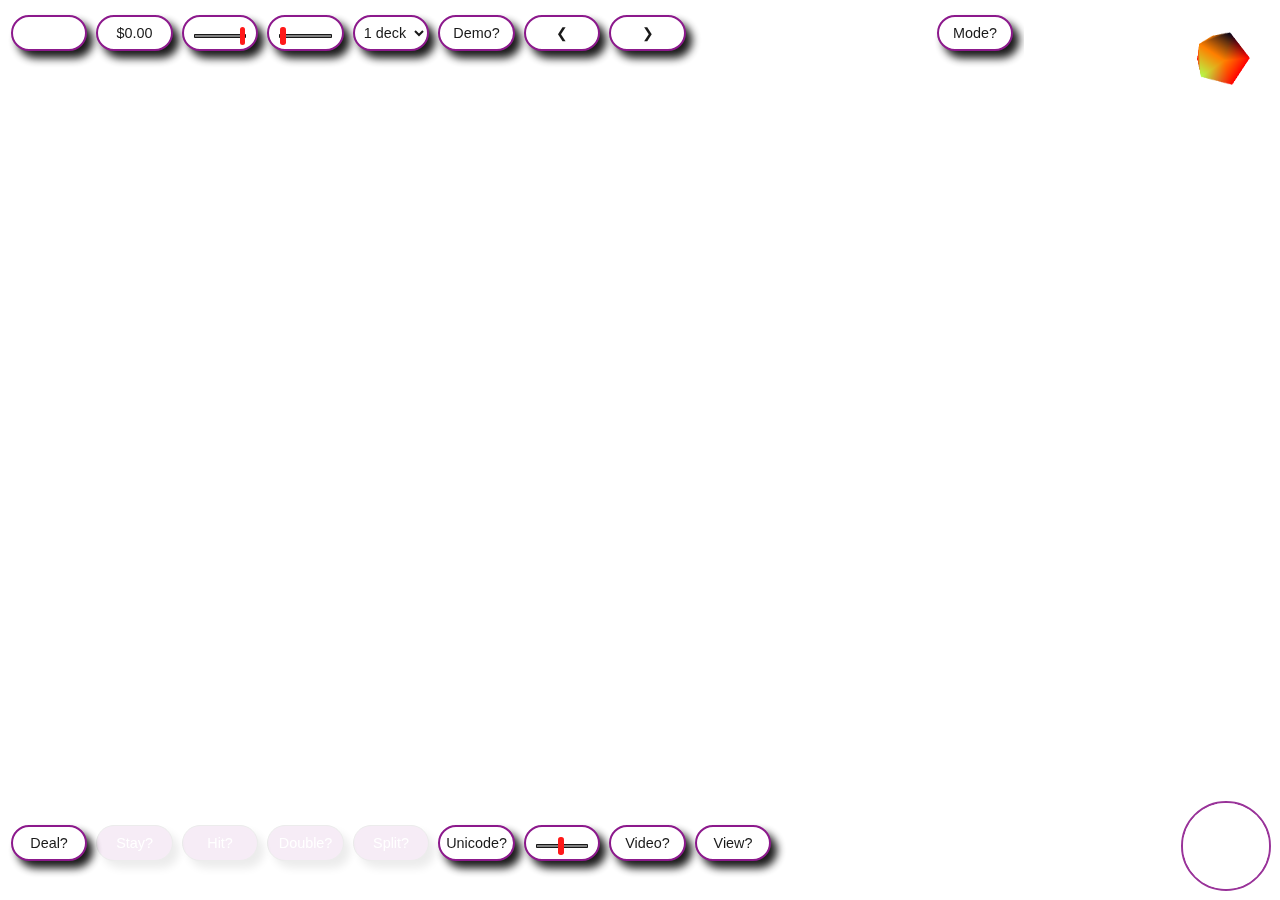
==== index.html @ a521a1c5 "Rename Blackjack.html to index.html" ====
<!DOCTYPE html>

<!--

	*****************************************************
	*  													*
	*	Author:		James Marion Lynch, CEO		 		*
    *   Corp.:      JML_3D_Studios                      *
	*  	Date:		02-17-2021                          *
	* 	Version:	Alpha 1.0.0.0                      	*
	* 	Title:		Audio, Blackjack, Video            	*
	*  	Filename:	Blackjack.html             			*
	* 	Language:	HTML5                          		*
	*                                                   *
	*****************************************************

	Notes: 
	
	This program scales with the window, so it is able
	to be played on any size screen, 100 inches diagonal,
	or down to your cell phone screen size. 
    
	I tested it on both my 43 inch TV HDMI cabled an Asus Rog String (Windows 10 Home) laptop,
	and my S21 Ultra Samsung 6.8 inch sreen, running Android 11 OS, 6 GB System RAM, 256 BG SSD.
	It uses viewport height, or viewport width for a way to size things in relation to screen.
	(vh = viewport height, vw = viewport width).
	Normally, people would use pixels, em, % or something else.
    like margin: 10px; this program says margin: 1vh;
	By using vh & vw, it scales with the browser, from 25% to 500% it all looks the same.
	The only downside of this is you cannot scale the window to zoom in or out.



	Dependencies:       		(Shown in load order.)
	Filenames:					Descriptions:

	Blackjack.html				The main HTML5 document (this file.)
	
	css/normalize.css			The Cascading Style Sheet (browsers all behave the same, found on github.com).
	css/style.css				The Cascading Style Sheet (specific, when fully devoloped, many style sheets will exist,
                                    so user can choose light or dark theme or other.
                                    This one file gives the entire game info on how to look and behave.)
	
	img/Cards/*.png				52 card images, example of a card filename image: Ace_Of_Hearts.png, Two_Of_Hearts.png, ....
                                Based on 4 suits and 13 types, numbered 0-3, 0-12.
                                Any card name is built from these 2 numbers and filename extension.
                                
	img/covers/media-art1.png		Audio music files for playlist.
    
    img/Slides/slide1.jpg
	img/Slides/slide2.jpg
	img/Slides/slide3.jpg
	img/Slides/slide4.jpg
	img/Slides/slide5.jpg
	img/Slides/slide6.jpg
	img/Slides/slide7.jpg		15 total background slides user can change with one button click
	
	jquery.min.js is free to use for anyone.
	js/jquery.min.js			Helper Utility library.
	
	I, James Marion Lynch, said author of this MIT licensed code base.
	No frameworks are used, except to say one file that uses jquery.
	llection of web pages, CSS, JavaScript99.5% of this code, written over a decade.
	wrote the 3D Graphics Library myself over a 10 year period.
	I used the JavaScript's (ES6) class keyword to create Vec3, Vec4, Mat4, Quat, Camera.
	All the classes inherit from the parent super class Float32Array[].
	Using the ES6 syntax and 2 keywords, we can inherit all the class behaviors.

	
	class Vec3 extends Float32Array
	{
	  constructor(x = 0, y = 0, z = 0)
	  {
		  super([x, y, z]);
	  }

	  // Accessors.
	  get x() { return this[0]; }
	  get y() { return this[1]; }
	  get z() { return this[2]; }


	Notice 'this' self-reference is not used. 
	A call is made to the parent super class, along with the parameters.	
	This is how inheritance works, by getting a pointer to .prototype of parent.
	All the methods are stored on the .prototype object, not on the instance.
	This is done to keep the memory of each instance of an object down.
	
	NOTE: Every new class extends Object() so every class object has a common ancestor.
	This is how an array can hold all data types, they are all Object classes.
	Named a .prototype chain Vec3 has Object -- Float32Array[] -- Vec3().
	This is how all classes of Objects have a toString() function returning a string.
	To override Object.prototype.toString() method, add one to your class prototype.

	js/math.min.js

	js/utils.js					Utility Helper library, geometry for Platonic solids.
	js/audio-player.js			The Audio Player jQuery program.
	js/Icosa.js	 				WebGL codes, GLSL shader programs, geo data sets it gets from above.
	js/Blackjack.js				class definitions for Player, hand, Card, Deck & Blackjack.
	
	The movie is of my pet rat named: 'Blackie' who scampers about happy, as I spoil him.
	Therefore, the movie does not violate any Copyrights or Intellectual Property laws.
	
	res/movie.mp4				Place your favorite video in /res/ folder named 'movie.mp4'
	
	The music files that come with the app are in the public domain.
	
	res/music1.mp3				Place your music.mp3 file in the folder named res = resources.
	res/music2.mp3				Place your music.mp3 file in the folder named res = resources.
	res/music3.mp3				Place your music.mp3 file in the folder named res = resources.
	res/music4.mp3				Place your music.mp3 file in the folder named res = resources.

    Here is a file packing list for you.
	
	Blackjack.html
	Dir list.txt
	Dir.bat
	css\normalize.css
	css\style.css

The small squares used in audio player.

	img\li-img.png
	img\li-img-redSq.jpg

Take note these card images are not even required if you choose to use all Unicode characters.
I have a button that allows testing either type, the memory savings using Unicode is huge.
Per card an image on average takes up 50,000 bytes on disc, times 52 cards required.
A Unicode Playing Card is one character x 52 cards, add it up, see what you think.

	img\Cards\Ace_of_clubs.png
	img\Cards\Ace_of_diamonds.png
	img\Cards\Ace_of_hearts.png
	img\Cards\ace_of_spades.png
	img\Cards\CardBack.jpg
	img\Cards\Eight_of_clubs.png
	img\Cards\Eight_of_diamonds.png
	img\Cards\Eight_of_hearts.png
	img\Cards\Eight_of_spades.png
	img\Cards\Five_of_clubs.png
	img\Cards\Five_of_diamonds.png
	img\Cards\Five_of_hearts.png
	img\Cards\Five_of_spades.png
	img\Cards\Four_of_clubs.png
	img\Cards\Four_of_diamonds.png
	img\Cards\Four_of_hearts.png
	img\Cards\Four_of_spades.png
	img\Cards\jack_of_clubs.png
	img\Cards\jack_of_diamonds.png
	img\Cards\jack_of_hearts.png
	img\Cards\jack_of_spades.png
	img\Cards\king_of_clubs.png
	img\Cards\king_of_diamonds.png
	img\Cards\king_of_hearts.png
	img\Cards\king_of_spades.png
	img\Cards\Nine_of_clubs.png
	img\Cards\Nine_of_diamonds.png
	img\Cards\Nine_of_hearts.png
	img\Cards\Nine_of_spades.png
	img\Cards\Queen_of_clubs.png
	img\Cards\Queen_of_diamonds.png
	img\Cards\Queen_of_hearts.png
	img\Cards\queen_of_spades.png
	img\Cards\Seven_of_clubs.png
	img\Cards\Seven_of_diamonds.png
	img\Cards\Seven_of_hearts.png
	img\Cards\Seven_of_spades.png
	img\Cards\Six_of_clubs.png
	img\Cards\Six_of_diamonds.png
	img\Cards\Six_of_hearts.png
	img\Cards\Six_of_spades.png
	img\Cards\Ten_of_clubs.png
	img\Cards\Ten_of_diamonds.png
	img\Cards\Ten_of_hearts.png
	img\Cards\Ten_of_spades.png
	img\Cards\Three_of_clubs.png
	img\Cards\Three_of_diamonds.png
	img\Cards\Three_of_hearts.png
	img\Cards\Three_of_spades.png
	img\Cards\Two_of_clubs.png
	img\Cards\Two_of_diamonds.png
	img\Cards\Two_of_hearts.png
	img\Cards\Two_of_spades.png

The albumn covers!

	img\covers\media-art1.png
	img\covers\media-art2.png
	img\covers\media-art3.png
	img\covers\media-art4.jpg

The 15 background images you can change anytime.

	img\Slides\slide1.jpg
	img\Slides\slide10.jpg
	img\Slides\slide11.jpg
	img\Slides\slide12.jpg
	img\Slides\slide13.jpg
	img\Slides\slide14.jpg
	img\Slides\slide15.jpg
	img\Slides\slide2.jpg
	img\Slides\slide3.jpg
	img\Slides\slide4.jpg
	img\Slides\slide5.jpg
	img\Slides\slide6.jpg
	img\Slides\slide7.jpg
	img\Slides\slide8.jpg
	img\Slides\slide9.jpg

Our JavaScript code.

	js\audio-player.js
	js\Blackjack.js
	js\Icosa.js
	js\jquery.min.js
	js\math.min.js
	js\utils.js

Place your favorite movie & music for the files below.
Easily 10 music files can be used, possibly way more.
Ten songs was enough for me, I am far too busy to enjoy music. 
That will change after my bank says full!

	res\movie.mp4
	res\music1.mp3
	res\music2.mp3
	res\music3.mp3
	res\music4.mp3

  


	The head element has meta data, links external Cascading Style Sheets & JavaScript.
	The <title>element</title> is mandatory per w3schools.com.
	
 -->

<html lang="en-US">

    <head>

        <meta content="text/html; charset=utf-8" http-equiv="Content-Type" />
        <meta name="viewport"    content="width=device-width, initial-scale=1" />
        <meta name="description" content="Blackjack Card Game, Audio & Video player." />
        <meta name="keywords"    content="HTML5, CSS3, JavaScript ES7 2017, WebGL, GLSL." />
        <meta name="author"      content="James M. Lynch." />
        <meta name="college"     content="Los Angeles Trade Tech College (LATTC)." />
		<meta name="professor"   content="Albert Saryan" />

		<!-- Link external Cascading Style Sheets to page. -->
        <link rel="stylesheet" type="text/css" href="css/normalize.css" />
        <link rel="stylesheet" type="text/css" href="css/style.css" />

		<!-- Load external JavaScript program text files.  -->
		<script type="text/ecmascript" src="js/jquery.min.js"></script>
        <script type="text/ecmascript" src="js/math.min.js"></script>
        <script type="text/ecmascript" src="js/utils.js"></script>

		<title>JML-3D-Studios, Blackjack, circa 2021, HTML5</title>

    </head>

    <body onload="setupWebGL();">

		
        <div id="menu_bar" class="menus">
			<button type="button" id="cmd_edit_name"    onclick="JML_Blackjack.player.cmdEditName();"  title="Edit your name?"></button> 
			<button type="button" id="bank"             onclick="JML_Blackjack.player.cmdResetBank();" title="Click to set bank $0.00"></button>
            <button type="button" id="cmd_slider_bet" title="Slider bets $5.00 to $1,000.00">
			 <input type="range"  id="cmd_change_bet"  onchange="JML_Blackjack.player.cmdChangeBet();" class="slider" min="5" max="1000" value="1000" />
            </button>
            <button type="button" id="cmd_slider_delay" title="Slider adjusts deal speed?">

				<input type="range" id="cmd_slider_deal_speed" onchange="JML_Blackjack.cmdSliderDealSpeed();" class="slider" min="10" max="2000" value="10" />
            </button>
            <select id="cmd_select_decks" onchange="JML_Blackjack.deck.cmdSelectDecks();" title="Select from 1 to 6 decks?">
                <option value="1">1 deck </option><option value="2">2 decks</option><option value="3">3 decks</option>
				<option value="4">4 decks</option><option value="5">5 decks</option><option value="6">6 decks</option>
            </select>
			<button type="button" id="cmd_show_deck"   onclick="JML_Blackjack.deck.cmdShowDeck();" title="Display a deck of cards?">Demo?</button>
			<button type="button" id="cmd_slide_left"  onclick="plusDivs(-1)"     title="Slide show left?">&#10094;</button>  
			<button type="button" id="cmd_slide_right" onclick="plusDivs(1)"      title="Slide show right?">&#10095;</button>  
           	<button type="button" id="cmd_full_screen" onclick="cmdFullScreen();" title="Full Screen Mode?" style="float: right;" >Mode?</button>
        </div>

<!--
		
Take note that log-div & audio-player div elements below are both being assigned the same CSS.
And they share the same div space, but are both a separate div.
See file 'css/style.css' to see how it is being done, some sophisticated fancy CSS coding using transtion and more. 
	
-->	
		
        <div id="log_div" style="visibility: hidden"></div>

		<div id="audio-player">
		
			<div id="clock" title="Local time"></div>
		
			<div id="audio-image">
				<img class="cover" alt="Album covers and or Media Art">
				<p id="audio_title">Scroll down for Audio Player controls!</p>
			</div>

            <div id="audio-info">
				<p>Artist/Band:</p><span class="artist"></span>		
            </div>
			
			<div class="clearboth"></div>
			<br>&nbsp;	
			
			<p style="margin-left: 3vh; font-weight: bold;">Volume:
			
				<!-- Volume Control, your cursor keys control volume. -->
				<input id="audio_volume" class="slider" type="range" min="0" max="20" 
					   title="Slide right to increase volume, left decreases!" value="3" />
			</p>
				   
			<br>&nbsp;

			<div id="audio_bar" class="menus">
				<span>
					<button id="prev"  type="button" title="Previous song?">&#10094;</button>
					<button id="play"  type="button" title="Play song?">Play</button>
					<button id="pause" type="button" title="Pause song?">Pause</button>
					<button id="stop"  type="button" title="Stop song?">Stop</button>
					<button id="next"  type="button" title="Next song?">&#10095;</button>
				</span>
			</div>

            <div id="tracker">
				<span id="duration"></span>
			</div>

			<ul id="playlist" class="hidden" title="Click left mouse to select song?">
				<li song="music1.mp3" cover="media.art1.jpg" artist="Artist 1">Song-1</li>
				<li song="music2.mp3" cover="media.art2.jpg" artist="Artist 2">Song-2</li>
				<li song="music3.mp3" cover="media.art3.jpg" artist="Artist 3">Song-3</li>
				<li song="music4.mp3" cover="media.art4.jpg" artist="Artist 4">Song-4</li>
			</ul>
			
		</div>

        <canvas id="JML_canvas" title="Scroll wheel me to zoom!"></canvas>

		<div id="video_container" class="resizable" style="visibility:hidden;">
		
			<video id="video_element" style="visibility:hidden;" mute controls loop>
				<source src="res/movie.mp4" type="video/mp4" /> Your browser does not support HTML5 video.
			</video>
		</div>

        <div id="title_bar"></div>

        <div class="card_table" id="card_table_player"></div>
        <div class="card_table" id="card_table_player_split_hand"></div>
        <div class="card_table" id="card_table_dealer"></div>
        <div class="card_table" id="card_table_fullscreen"></div>

		<div id="displayProgress"></div>

		<div id="myProgress" style="visibility: hidden">

			<div id="myBar"></div>
		</div>

        <div id="task_bar" class="menus">

<!--

It would be better to make Deal & Stay use the same button, toggling the assigned event handlers & innerHTML.
I toggle the log-div button, same concept used her will work fine, and easy coding one you get the hand of it.
I make several copies of any code I am working on before touching it.
As I get a few days of good code I like, I copy over all versions and make that my base code.
(Somtimes if I made great improvements, I will save it at that point, naming it with the exact date and time.)
That is a poor mans version control. I used Notepad++ and no frameworks, except for a single block of code uses jquery.min.js
I really love the synatx of JavaScript, and now that I have a math.min.js 3D Graphics Library, plus a single CSS
If I ever mess up a lot of my code when trying to improve it, I just start over from the latest version.
Sometimes I get what I think will improve the code way better than it was, I make tons of changes.
Sometimes it works, other times it ruins the app. I just copy back a new base code.
github has version control built-in, and I like it a lot now that I understand how to use it.
You should have seen me when I first uploaded here. Wow, if you are not familiar with github, steep learning curve, but well worth it. 
Hard to use in the beginning, because you do not know how, especially when I did not know how version control worked

-->	
			
            <button type="button" id="cmd_deal"        onclick="JML_Blackjack.cmdDeal();" 		title="Deal the cards?">      Deal?</button>	
            <button type="button" id="cmd_stay"        onclick="JML_Blackjack.cmdStay();"	 	title="Stay?"        disabled>Stay?</button>	
            <button type="button" id="cmd_hit"         onclick="JML_Blackjack.cmdHit();" 		title="Hit?"         disabled>Hit?</button>
            <button type="button" id="cmd_double_down" onclick="JML_Blackjack.cmdDoubleDown();" title="Double down?" disabled>Double?</button>
            <button type="button" id="cmd_split_hand"  onclick="JML_Blackjack.cmdSplitHand();"  title="Split hand?"  disabled>Split?</button>
            <button type="button" id="cmd_cardtype"    onclick="cmdCardType();"                 title="Switch card type?">    Unicode?</button>
			<button type="button" id="cmd_opacity_btn" title="Slider changes opacity of video?">
			 <input type="range"  id="cmd_opacity"  onchange="cmdOpacity()" class="slider" min="1"  max="20" value="10"/>
			</button>
            <button type="button" id="cmd_toggle_vid" onclick="cmdToggleVid();" title="Play Pause Video">Video?</button>
            <button type="button" id="cmd_toggle_log" onclick="cmdToggleLog();" title="Show log history?">View?</button>
        </div>

		<div id="mySlideShow" class="w3-content w3-display-container">
			<img class="mySlides" src="img/Slides/slide1.jpg" alt="an image load error">
			<img class="mySlides" src="img/Slides/slide2.jpg" alt="an image load error">
			<img class="mySlides" src="img/Slides/slide3.jpg" alt="an image load error">
			<img class="mySlides" src="img/Slides/slide4.jpg" alt="an image load error">
			<img class="mySlides" src="img/Slides/slide5.jpg" alt="an image load error">
			<img class="mySlides" src="img/Slides/slide6.jpg" alt="an image load error">
			<img class="mySlides" src="img/Slides/slide7.jpg" alt="an image load error">
			<img class="mySlides" src="img/Slides/slide8.jpg" alt="an image load error">
			<img class="mySlides" src="img/Slides/slide9.jpg" alt="an image load error">
			<img class="mySlides" src="img/Slides/slide10.jpg" alt="an image load error">
			<img class="mySlides" src="img/Slides/slide11.jpg" alt="an image load error">
			<img class="mySlides" src="img/Slides/slide12.jpg" alt="an image load error">
			<img class="mySlides" src="img/Slides/slide13.jpg" alt="an image load error">
			<img class="mySlides" src="img/Slides/slide14.jpg" alt="an image load error">
			<img class="mySlides" src="img/Slides/slide15.jpg" alt="an image load error">
		</div>

		<script type="text/ecmascript" src="js/audio-player.js"></script>
		<script type="text/ecmascript" src="js/Icosa.js"></script>
        <script type="text/ecmascript" src="js/Blackjack.js"></script>

    </body>
</html>
---- css/style.css ----
/*

	Author:		James Marion Lynch, CEO
    Corp:       JML_3D_Studios
	Date:		02-02-2021
	Version:	Alpha 1.0.0.0
	Title:		Cascading Style Sheet
	Filename:	css/style.css
	Language:	CSS3
    
    Other languages used are: HTML5, JavaScript (ECMAScript = ES7 2017),
    WebGL, a sub-set of OpenGL, GLSL (Graphics Language Shader Language).
    There is one page which uses jquery.js in audio-player.js.

*/

html{ 
	font-size: 1vh;
}

/*

    The background is of the ocean @sunset, with storm clouds.
    A skull & Corporation name embedded with Microsoft 3D Paint.
    
*/
body
{
	background: url(../img/Slides/slide1.jpg);
	background-repeat: no-repeat;
	background-size: cover;
	color: white;
	border: none;
	font-family: Arial, Verdana, Helvetica, sans-serif;
	font-weight: normal;
	font-size: 1.2vh;
	overflow: hidden;
	line-height: normal;
	width: 100%;
	height: 100%;
	margin: 0;
	padding: 0;
}

/* The 10x10 blue square png image in front of playlist li	*/
ul#playlist li{
	list-style-image: url(../img/li-img.png);
	margin-left: 3vh;
    font-size: 2vh;
    font-family: 'Courier New', monospace;
    line-height: 1.4;
    font-weight: normal;
}

#audio-player, #log_div{
	background-color: white;
	border-radius: 5vw;
	box-sizing: border-box;
	border: .3vh solid purple;
	color: black;
	display: inline-block;
    font-family: 'Courier New', monospace;
	font-size: 1vh;
	font-weight: normal;
	height:  10vh;			
	width:   10vh;				
	margin:  1vh;
	padding: 0;
	position: fixed;
	bottom:  0;
	right:   0;
	opacity: .8;
	outline: 0 !important;
	overflow-y: scroll;
	text-decoration: none;
	transition-property: height, width, padding, border, font-size, font-weight;
	transition-delay:    0s,     3s,    6s,       10s,     15s,        21s;
	transition-duration: 3s,     3s,    4s,        5s,      6s,         7s;
	z-index: 100;	
}

#audio-player:hover, #log_div:hover {
    animation: opacity.2To1 20s infinite;
    animation-iteration-count: 1;
    animation-delay: 0s;
}

@keyframes opacity.2To1 {
    from {
        opacity: .2;
    }
    to {
        opacity: 1;
    }
}

/*  
	Prevents audio-player & log_div elements from having scrollbars, scrolls with mouse wheel.
*/
#audio-player::-webkit-scrollbar, #log_div::-webkit-scrollbar{
	display: none;
}
#audio-player, #log_div{
	-ms-overflow-style: none;
	scrollbar-width: none;
}

#audio-player:hover, #log_div:hover{
	border: 1vh solid purple;
	-moz-box-shadow:    inset 1.2vh 2.1vh 2.4vh 3.3vh gray;
	-webkit-box-shadow: inset 1.2vh 2.1vh 2.4vh 3.3vh gray;
	box-shadow: 		inset 1.2vh 2.1vh 2.4vh 3.3vh gray;
    font-family: 'Brush Script MT', cursive; 
	font-size: 3vh;
	font-weight: bold;
	opacity: 1;
	padding: 3vh;
	height: 90%; 
	width:  30%;
	z-index: 1000000;
}


/*
	On mouse hover over the Audio Player element,
	the clock transforms attributes height, width, font-size, opacity, z-index; 
*/
#audio-player:hover #clock{
	font-size: 2.5vh;
	margin-top: .5vh;
	margin-bottom: 1.2vh;
	z-index: 100000;
}


/*	
	The log_div element must have a higher z-index value than the audio_player element.
	This allows both elements to share the same CSS3 and div space.
	The View? button allows you to open the log_div, which is a history
	of your game play and web page JavaScript / HTML5 & CSS3 program events.
	After you press the button nothing happens until you hover in the lower right hand corner,
	over the 2-inc diameter circular element, showing company name and clock.
	Both the log_div & audio_player elements go from a circle to 12-inch x 8 inch rectangles. 
	The width, height, font-size, font-weight, opacity, changed synchronized in harmony in
	unfolding of the elements to their full actual size. It waits till the end to display the
	cover of music albumns artwork. You watch it shade the inside to appear to be 3D as if it is rising out of the screen.
	Then the padding is added which moves the photo with curved top corners. 
	My company name and clock are above the photo in blue smokey shadow effects. 
	After it is opacity: 1;, You can scroll down the audio-player to the hidden playlist and controls.
	It has a playlist of 9 songs showing you the title, artist, clock counting the seconds of play, 
	4 buttons, play and pause occupy the same button element.
	
	

*/



#log_div{
	z-index: 1000; 	
}

/*
	Below is our Audio Player menu bar for our buttons.

*/
#audio_bar{
	background-color: transparent;
	position: relative;
	margin-left: 3vh;
	width: 90%;
}

.resizable{
	background-color: transparent;
	border-radius: 2vh;
	top: 8vh;
	left: 0;
	max-width: 85%;
	max-height: 80%;
	min-width: 0;
	min-height: 0;
	width: 30%;
	height: 30%;
	resize: both;
	margin: 1vh;
	overflow: hidden;
	outline: 0 !important;
	padding: 0;
	position: fixed;
	z-index: 100000;
}

/*   This is relative to the parent container class above.  */
#video_element{
	background-color: black;
	border-radius: 2vh;
	border: 1vh solid purple;
	box-sizing: border-box;
	color: white;
	opacity: .5;
	overflow: hidden;
	outline: 0 !important;
    position: relative;
	left: 0;
	top: 0;
	width: 100%;
	height: 100%;
	margin: 0;
	padding: 0;
    z-index: 100001;
}
 

#title_bar{
	background-color: transparent;
	color: yellow;
	font-size: 2vh;
	font-weight: normal;
	line-height: 1.2;
	text-align: left;
	margin: 1vh;
	opacity: .85;
	outline: 0 !important;
	overflow-y: scroll;
	padding: .5vh;
	position: absolute;
	top: 8vh;
	left: 0;
	width: 70%;
	height: 10vh;
	transition-property: width, height, font-size, font-weight, opacity;	
	transition-delay: .5s;
	transition-duration: 1s;
	z-index: 10;	
}

/*  
	Prevents browser from adding scrollbars to element, allows scroll with mouse wheel.
*/
#title_bar::-webkit-scrollbar{ display: none; }
#title_bar{ -ms-overflow-style: none; scrollbar-width: none; }

/*  
	Handles the transition special effects on mouse hover event.
	I am saying, increase the font-size from 2 to 5, make it bold, 
	and width = 100%, height: auto, element grows upon tap or
	click event, if the user needs to be able to see the element
	on a small screen (cell phone or tablet device).
	I tested this program on my 43 inch TV HDMI-ed to my laptop.
	I tested it on my Samsung S10e cell phnoe with a small screen.
	
	*************************************************************
	
	The z-index below allows the title_bar text to show through all elements.
*/

#title_bar:hover{
	width: 100%;
	height: auto;
	font-size: 5vh;
	font-weight: bold;
	z-index: 100000;
}

#menu_bar{
	top: 1vh;
}

#task_bar{
	bottom: 1vh;
}

/* 
	The media art albumn cover image container element.
*/

#audio-image{
	background-color: transparent;
	border-top-right-radius: 2vw;
    border-top-left-radius: 2vw;
	color: black;
	height: 100%;
    margin-bottom: 10vh;
	opacity: 0;
	outline: 0 !important;
	overflow-y: scroll;
	position: relative;
	text-decoration: none;
	transition-property: opacity;
	transition-delay: 1s;
	transition-duration: 2s;
	z-index: 1001;	
}

/*  Prevents scrollbars, scrolls with mouse wheel.  */
#audio-image::-webkit-scrollbar{
	display: none;
}

/*  Prevents scrollbars, scrolls with mouse wheel.  */
#audio-image{
	-ms-overflow-style: none;
	scrollbar-width: 	none;
}

#audio-image .cover{
	border-top-right-radius: 2vw;
    border-top-left-radius:  2vw;
	width: 100%;
}

#audio-image:hover{
	opacity: 1;
}

#audio_volume{
	margin-left: 3vh;
	width: 90%;
	z-index: 1100;
}

.slider{
	appearance: none;
	background-color: #757575;	/* sonic silver.  */
	border: .08vh solid black;
	border-radius: .1vh;	
	cursor: pointer;
	height: .2vh;
	margin-left: auto;
	margin-right: auto;
	outline: 0 !important;
	overflow: visible;
	width: 70%;
	z-index: 1100;
}

/*  For the slider bar controls, (Mozilla browsers.)  */
.slider::-moz-range-thumb{
	appearance: none;
	background-color: red;
	border-radius: .3vh;
	color: white;
	cursor: pointer;
	height: 2vh;
	width: .6vh;
	z-index: 1101;
}

/*  For the slider bar controls, (Apple's Safari browsers.) */
.slider::-webkit-slider-thumb{
	appearance: none;
	background-color: red;
	border: none;
	border-radius: .3vh;
	color: white;
	cursor: pointer;
	height: 2vh;
	-webkit-appearance: none;
	width: .6vh;
	z-index: 1101;
}

#playlist{
	cursor: pointer;
	list-style: none;
	width: 100%;
	z-index: 1011;
}

#playlist li{
	background-color: transparent; 
	border: none;
	color: black;
	cursor: pointer;
	line-height: 1.2;
	font-size: 1.2vh;
	font-weight: bold;
	outline: 0 !important;
    z-index: 1012;
}

#audio-info, #audio_title, #clock, #duration, #playlist li.active{
	background-color: transparent;
	color: purple;
	cursor: pointer;
	font-size: 2.2vh;
	font-weight: bold;
	height: 2.2vh;
	left: 0;
	margin: .8vh;
	outline: 0 !important;
	padding: .6vh;
	position: relative;
	text-align: center;
	text-decoration: none;
	text-shadow: 1vh 1vh 2vh blue;
	top: 0;
	width: 100%;
	z-index: 1013;
}

#audio_info, #audio_title{
	margin-bottom: 2.2vh;
}

#playlist li.active{
    list-style-image: url(../img/li-img-RedSq.jpg);
	margin-left: 3.5vh;
}

#clock{
	font-size: 1.2vh;
	font-weight: bold;
	height: auto;
	opacity: 1;
	margin-top: 1vh;
	margin-right: 0;
	margin-bottom: 1vh;
	margin-left: 0;
}

#tracker{
    position: relative;
    width: 100%;
	height: auto;
	margin: 1vh;
	padding: 1vh;
}

/*
	The padding in class menus allows room for a buttons shadow effects.
	The buttons also appear to move when clicked with a mouse.
	Buttons must appear rather large on large screens.
	Otherwise they are too small for small cell phones screens.
	I am making a compromise and will not use @media commands, slows down the code.
	Also complicates the code when a compromise is best.
	
    This program will not resize when a browser window is changed.
    By using box-sizing: border-box; The element does not grow due to margin or padding.
    I am using vh = viewport height & vw = viewport width sizes, so browser cannot grow or shrink page elements.
    Calculations on size are based as a percentage of screen size.
*/
.menus{
	box-sizing: border-box;
	display: inline-block;
	height: 8vh;
	margin: 0;
	overflow: hidden;
	padding: .7vh;
	position: fixed;
	left: 0;
	text-align: center;
	width: 80%;
	z-index: 10;
}

button, select{
	background-color: white;
	color: black;
	border: .25vh solid purple;
	border-radius: 2vh;							/*  Half the size of the height gives rounded buttons.  */
	-moz-box-shadow: 	.7vh .8vh 1vh black;	
	-webkit-box-shadow: .7vh .8vh 1vh black;	
	box-shadow: 		.7vh .8vh 1vh black;
	box-sizing: border-box;						/*  All margins & padding are part of the width & height. */
	cursor: pointer;
	display: inline-block;
	float: left;
	font-size: 1.6vh;
	font-weight: normal;
	height: 4vh;
	width: 8.5vh;
	margin: 0 .5vh 0 .5vh;						
	opacity: .9;
	outline:  0 !important;
	overflow: hidden;
	padding:  0;										
	position: relative;
	text-align: center;
	text-decoration: none;
	transition: opacity 1s;
	z-index: 10000;
}

/*  
	The buttons 0 .5vh = .6vh shadow which disappears matching the length of shadow.
	The button moves down the y-axis when clicked, see transform: translateY(.6vh);  
*/
button:active, select:active{
	-moz-box-shadow: 	0 .5vh black;	
	-webkit-box-shadow: 0 .5vh black;	
	box-shadow: 		0 .5vh black;
	transform: translateY(.6vh);
}

button:disabled, button[disabled], select:disabled, select[disabled]{
    background-color: purple;
    border: .1vh solid black;
    color: white;
    font-weight: normal;
    cursor: not-allowed;
    opacity: .075;
}

button:hover, select:hover{
	border: .5vh solid blue;
	background-color: white;
	font-weight: bold;
	color: black;
	opacity: 1;
}

.clearboth{ clear: both; }
.center{ text-align: center; }

.flex-container{
	display: flex;
	flex-wrap: nowrap;
}

/* Valid position values are absolute, fixed, relative, static, sticky.  */
.flex-container > div{
	margin: .8vh;
	text-align: center;
	position: sticky;
}

.center-x{
	margin-left: auto;
	margin-right: auto;
}

.center-y{
	margin-top: auto;
	margin-bottom: auto;
}

.card-outer{
	position: relative;
   	box-sizing: border-box;
	top: 0;
	left: 0;
	width: 9vh;
	height: 13vh;
	perspective: 100vh;
	z-index: 4000;
}

.card, .card-red{
	background-color: white;
	-webkit-box-shadow: 10px 10px 10px gray;    
 	-moz-box-shadow:    10px 10px 10px gray;   
	box-shadow:         10px 10px 10px gray;
	border: .25vh solid purple;
	border-radius: 1vh;
   	box-sizing: border-box;
	color: black;
	font-size: 12vh;
	font-weight: normal;
	display: inline-block;
	width: 9vh;
	height: 13vh;
    line-height: 100%;
	margin: 1vh;
	opacity: 1;
    overflow: hidden;
    padding: .1vh;
	position: relative;
	top: 0;
	left: 0;
	text-align: center;
	text-decoration: none;
	z-index: 900000000;
}

.card-red{
	color: red;
}

.card-inner{
	position: relative;
   	box-sizing: border-box;
	width: 100%;
	height: 100%;
	transition: transform 2s;
	transform-style: preserve-3d;
	z-index: 900000;
}

.card-outer:hover .card-inner{
	transform: rotateY(180deg);
}

.card-front, .card-back{
	position: fixed;
   	box-sizing: border-box;
	width: 100%;
	height: 100%;
	-webkit-backface-visibility: hidden;
	backface-visibility: hidden;
	z-index: 900000;
}

.card-back{
	background-color: white;
	color: blue;
	transform: rotateY(180deg);
	z-index: 900000;
}

.card_table{
    display: inline-block;
	margin: 1vh;
	padding: 1vh;
	position: absolute;
	z-index: 10;
	overflow-y: scroll;
}

.card_table::-webkit-scrollbar{
	display: none;
}

.card_table{ 
	-ms-overflow-style: none;
	scrollbar-width: none;
}

#card_table_player{
	top: 20vh;
	left: 0;
	height: auto;
	width: 50%;
}

#card_table_dealer{
	top: 20vh;
	left: 50%;
	height: auto;
	width: 50%;
}

#card_table_player_split_hand{
	top: 44vh;
	left: 0;
	height: auto;	
	width: 50%;
}

#card_table_fullscreen{
	top: 9vh;
	left: 0;
	height: auto;
	width: 82%;
}

#editor_content{
	background-color: white;
	-moz-box-shadow:    inset 1.4vh 1.4vh 1.4vh 1.6vh gray;
	-webkit-box-shadow: inset 1.4vh 1.4vh 1.4vh 1.6vh gray;
	box-shadow: 		inset 1.4vh 1.4vh 1.4vh 1.6vh gray;
	border: .6vh solid purple;
	border-radius: 2vh;
	box-sizing: border-box;
	color: black;
	font-weight: normal;
	font-size: 1.3vh;
	font-weight: normal;
	line-height: 1.3;
	width: 100%;
	height: 100%;
	opacity: 1;
	overflow-y: scroll;
	outline: 0 !important;
	padding: 2vh;
	position: relative;
	top: 0;
	left: 0;
	text-align: left;
	text-decoration: none;
	text-shadow: .5vh .5vh 1vh blue;
	word-wrap: break-word;
	z-index: 100;
}

/*  Prevents scrollbars, scrolls with mouse wheel.  */
#editor_content::-webkit-scrollbar{
	display: none;
}

/*  Prevents scrollbars, scrolls with mouse wheel.  */
#editor_content{ 
	-ms-overflow-style: none; 
	scrollbar-width: none; 
}

canvas{
    position: fixed;
	z-index: 10;
}

#JML_canvas{
	background-color: transparent;
	color: transparent;
	top: 0;
	right: 0;
	width: 13vh;
	height: 13vh;
}

#chessboard{
	background-color: white;
	border-radius: 1vh;
	-moz-box-shadow:    inset 1.4vh 1.4vh 1.4vh 1.6vh gray;
	-webkit-box-shadow: inset 1.4vh 1.4vh 1.4vh 1.6vh gray;
	box-shadow: 		inset 1.4vh 1.4vh 1.4vh 1.6vh gray;
	border: 1vh solid blue;
	color: black;
	text-shadow: .5vh .5vh 1vh blue;
	text-align: center;
	font-weight: normal;
    margin: 2vh;
    padding: 3vh;
}

footer{
	background-color: white;
	color: black;
	border: .6vh solid purple;
	border-radius: .8vh;
	-moz-box-shadow:    inset 1.4vh 1.4vh 1.4vh 1.6vh gray;
	-webkit-box-shadow: inset 1.4vh 1.4vh 1.4vh 1.6vh gray;
	box-shadow: 		inset 1.4vh 1.4vh 1.4vh 1.6vh gray;
	text-align: left;
	text-decoration: none;
	font-size: 1.2vh;
	font-weight: bold;
	height: 1.6vh;
	width: auto;
	margin: 0;
	opacity: 1;
	outline: 0 !important;
	overflow: hidden;
	padding: 1vw;
	position: fixed;
	bottom: 2vh;
	right: 35%;
	z-index: 200;
}


.mySlides{
	background: center fixed;
	background-repeat: no-repeat;
	background-size: 100% 100%;
	align-content: center;
	display: none;
	width: 100%;
}

.w3-display-container{ position:relative; }
.w3-display-container:hover{ display:block; }
.responsive{ width: 100%; height: auto; }

#displayProgress{
	background-color: transparent;
	border: none;
	color: white;
	font-size: 2.2vh;
	font-weight: bold;
	text-shadow: .5vh .5vh 1vh blue;
	top: 38%;
	left: 40%;
	position: fixed;
	height: 2.6vh;
	width: auto;
	outline: 0 !important;
	z-index: 2000;
}

/*  Container div for myBar.  */
#myProgress{
	background-color: gray;
	color: yellow;
	border: .2vh solid black;
	box-shadow: .6vh .8vh black;
	height: 2.4vh;
	padding: .2vh;
	width: 40%;
	outline: 0 !important;
	top: 48%;
	left: 30%;
	position: absolute;
	z-index: 2000;
}

#myBar{
	background-color: limegreen;
	border: none;
	outline: 0 !important;
	color: white;
	width: 0;
	height: 2.4vh;
	overflow: hidden;
	margin: 0;
	padding: 0;
	position: relative;
	z-index: 2000;
}

/* eof  */
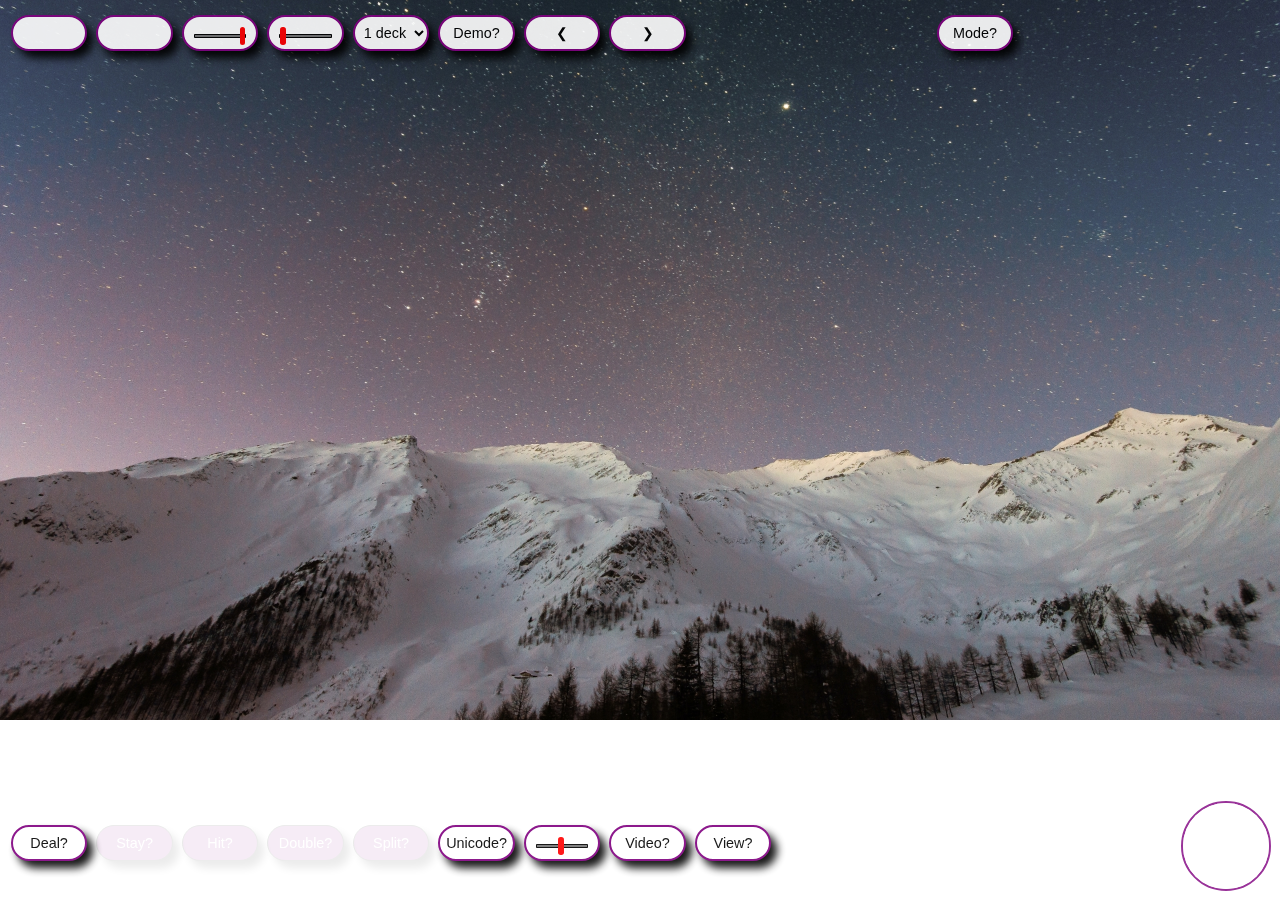
==== commit 5fd79ef2: "Update index.html" ====
--- a/index.html
+++ b/index.html
@@ -80,7 +80,7 @@
 	  get z() { return this[2]; }
 
 
-	Notice 'this' self-reference is not used. 
+	Notice 'this' self-reference is not used.
 	A call is made to the parent super class, along with the parameters.	
 	This is how inheritance works, by getting a pointer to .prototype of parent.
 	All the methods are stored on the .prototype object, not on the instance.
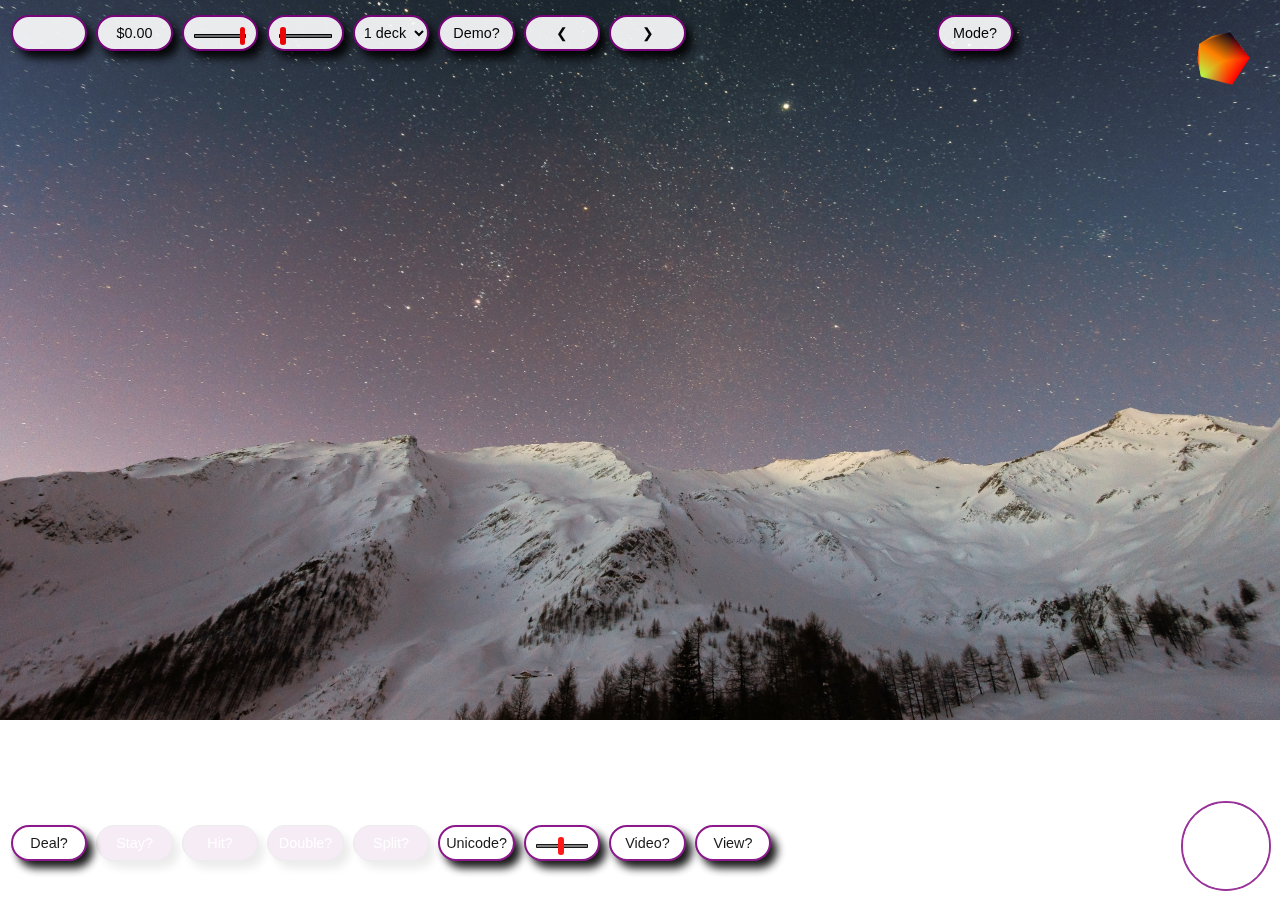
==== commit 0a5b6188: "Update index.html" ====
--- a/index.html
+++ b/index.html
@@ -252,12 +252,12 @@
         <link rel="stylesheet" type="text/css" href="css/normalize.css" />
         <link rel="stylesheet" type="text/css" href="css/style.css" />
 
-		<!-- Load external JavaScript program text files.  -->
-		<script type="text/ecmascript" src="js/jquery.min.js"></script>
-        <script type="text/ecmascript" src="js/math.min.js"></script>
+	<!-- Load external JavaScript program text files.  -->
+	<script type="text/ecmascript" src="js/jquery.min.js"></script>
+        <script type="text/ecmascript" src="js/math.js"></script>
         <script type="text/ecmascript" src="js/utils.js"></script>
 
-		<title>JML-3D-Studios, Blackjack, circa 2021, HTML5</title>
+	<title>JML-3D-Studios, Blackjack, circa 2021, HTML5</title>
 
     </head>
 
@@ -265,22 +265,21 @@
 
 		
         <div id="menu_bar" class="menus">
-			<button type="button" id="cmd_edit_name"    onclick="JML_Blackjack.player.cmdEditName();"  title="Edit your name?"></button> 
-			<button type="button" id="bank"             onclick="JML_Blackjack.player.cmdResetBank();" title="Click to set bank $0.00"></button>
-            <button type="button" id="cmd_slider_bet" title="Slider bets $5.00 to $1,000.00">
-			 <input type="range"  id="cmd_change_bet"  onchange="JML_Blackjack.player.cmdChangeBet();" class="slider" min="5" max="1000" value="1000" />
-            </button>
-            <button type="button" id="cmd_slider_delay" title="Slider adjusts deal speed?">
-
-				<input type="range" id="cmd_slider_deal_speed" onchange="JML_Blackjack.cmdSliderDealSpeed();" class="slider" min="10" max="2000" value="10" />
-            </button>
-            <select id="cmd_select_decks" onchange="JML_Blackjack.deck.cmdSelectDecks();" title="Select from 1 to 6 decks?">
-                <option value="1">1 deck </option><option value="2">2 decks</option><option value="3">3 decks</option>
-				<option value="4">4 decks</option><option value="5">5 decks</option><option value="6">6 decks</option>
-            </select>
-			<button type="button" id="cmd_show_deck"   onclick="JML_Blackjack.deck.cmdShowDeck();" title="Display a deck of cards?">Demo?</button>
-			<button type="button" id="cmd_slide_left"  onclick="plusDivs(-1)"     title="Slide show left?">&#10094;</button>  
-			<button type="button" id="cmd_slide_right" onclick="plusDivs(1)"      title="Slide show right?">&#10095;</button>  
+		<button type="button" id="cmd_edit_name"    onclick="JML_Blackjack.player.cmdEditName();"  title="Edit your name?"></button> 
+	        <button type="button" id="bank"             onclick="JML_Blackjack.player.cmdResetBank();" title="Click to set bank $0.00"></button>
+                <button type="button" id="cmd_slider_bet" title="Slider bets $5.00 to $1,000.00">
+		  <input type="range"  id="cmd_change_bet"  onchange="JML_Blackjack.player.cmdChangeBet();" class="slider" min="5" max="1000" value="1000" />
+                </button>
+                <button type="button" id="cmd_slider_delay" title="Slider adjusts deal speed?">
+                        <input type="range" id="cmd_slider_deal_speed" onchange="JML_Blackjack.cmdSliderDealSpeed();" class="slider" min="10" max="2000" value="10" />
+                </button>
+                <select id="cmd_select_decks" onchange="JML_Blackjack.deck.cmdSelectDecks();" title="Select from 1 to 6 decks?">
+                        <option value="1">1 deck </option><option value="2">2 decks</option><option value="3">3 decks</option>
+			<option value="4">4 decks</option><option value="5">5 decks</option><option value="6">6 decks</option>
+                </select>
+		<button type="button" id="cmd_show_deck"   onclick="JML_Blackjack.deck.cmdShowDeck();" title="Display a deck of cards?">Demo?</button>
+		<button type="button" id="cmd_slide_left"  onclick="plusDivs(-1)"     title="Slide show left?">&#10094;</button>  
+		<button type="button" id="cmd_slide_right" onclick="plusDivs(1)"      title="Slide show right?">&#10095;</button>  
            	<button type="button" id="cmd_full_screen" onclick="cmdFullScreen();" title="Full Screen Mode?" style="float: right;" >Mode?</button>
         </div>
 
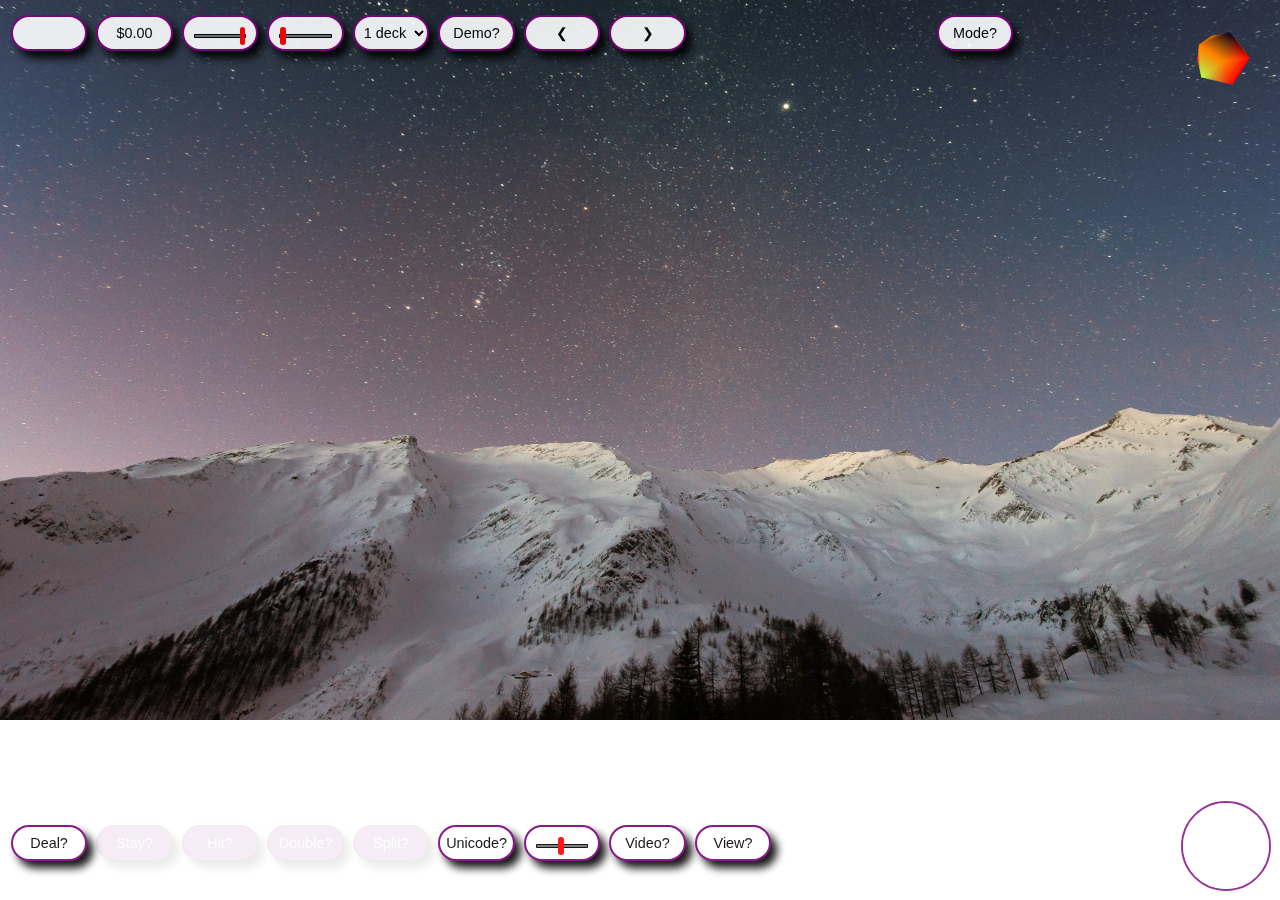
==== commit a5fa5f5a: "Update index.html" ====
--- a/index.html
+++ b/index.html
@@ -3,16 +3,19 @@
 <!--
 
 	*****************************************************
-	*  													*
-	*	Author:		James Marion Lynch, CEO		 		*
-    *   Corp.:      JML_3D_Studios                      *
-	*  	Date:		02-17-2021                          *
-	* 	Version:	Alpha 1.0.0.0                      	*
-	* 	Title:		Audio, Blackjack, Video            	*
-	*  	Filename:	Blackjack.html             			*
-	* 	Language:	HTML5                          		*
+	*  						    *
+	*	Author:		James Marion Lynch, CEO	    *
+    	*	Corp.:      	JML-3D-Studios              *
+	*  	Date:		07-17-2021                  *
+	* 	Version:	Alpha 1.0.0.0               *
+	* 	Title:		Audio, Blackjack, Video     *
+	*  	Filename:	index.html             	    *
+	* 	Language:	HTML5                       *
 	*                                                   *
 	*****************************************************
+
+
+	URL(https://www.jml-3d-studios.com);
 
 	Notes: 
 	
@@ -21,33 +24,35 @@
 	or down to your cell phone screen size. 
     
 	I tested it on both my 43 inch TV HDMI cabled an Asus Rog String (Windows 10 Home) laptop,
-	and my S21 Ultra Samsung 6.8 inch sreen, running Android 11 OS, 6 GB System RAM, 256 BG SSD.
-	It uses viewport height, or viewport width for a way to size things in relation to screen.
+	and my S21 Ultra Samsung 6.8 inch screen, running Android 11 OS, 12 GB System RAM, 256 GB SSD.
+	I recently bought a 2021 Dell XPS Desktop Intel(TM) Core(R) i9-10900.
+
+	It uses viewport height + width for size in relation to screen.
 	(vh = viewport height, vw = viewport width).
-	Normally, people would use pixels, em, % or something else.
-    like margin: 10px; this program says margin: 1vh;
+	You could use pixels, em, % or something else;
+    	like margin: 10px; this program says margin: 1vh;
 	By using vh & vw, it scales with the browser, from 25% to 500% it all looks the same.
 	The only downside of this is you cannot scale the window to zoom in or out.
 
 
 
 	Dependencies:       		(Shown in load order.)
-	Filenames:					Descriptions:
-
-	Blackjack.html				The main HTML5 document (this file.)
-	
-	css/normalize.css			The Cascading Style Sheet (browsers all behave the same, found on github.com).
-	css/style.css				The Cascading Style Sheet (specific, when fully devoloped, many style sheets will exist,
-                                    so user can choose light or dark theme or other.
-                                    This one file gives the entire game info on how to look and behave.)
-	
-	img/Cards/*.png				52 card images, example of a card filename image: Ace_Of_Hearts.png, Two_Of_Hearts.png, ....
-                                Based on 4 suits and 13 types, numbered 0-3, 0-12.
-                                Any card name is built from these 2 numbers and filename extension.
+	Filenames:			Descriptions:
+
+	index.html			The main HTML5 document (this file.)
+	
+	css/normalize.css		The Cascading Style Sheet (browsers all behave the same, found on github.com).
+	css/style.css			The Cascading Style Sheet (specific, when fully devoloped, many style sheets will exist,
+                                    		so user can choose light or dark theme or other.
+                                    		This one file gives the entire game info on how to look and behave.)
+	
+	img/Cards/*.png			52 card images, example of a card filename image: Ace_Of_Hearts.png, Two_Of_Hearts.png, ....
+                                		Based on 4 suits and 13 types, numbered 0-3, 0-12.
+                                		Any card name is built from these 2 numbers and filename extension.
                                 
-	img/covers/media-art1.png		Audio music files for playlist.
+	img/covers/media-art1.png	Audio music files for playlist.
     
-    img/Slides/slide1.jpg
+    	img/Slides/slide1.jpg
 	img/Slides/slide2.jpg
 	img/Slides/slide3.jpg
 	img/Slides/slide4.jpg
@@ -55,16 +60,16 @@
 	img/Slides/slide6.jpg
 	img/Slides/slide7.jpg		15 total background slides user can change with one button click
 	
-	jquery.min.js is free to use for anyone.
-	js/jquery.min.js			Helper Utility library.
-	
-	I, James Marion Lynch, said author of this MIT licensed code base.
-	No frameworks are used, except to say one file that uses jquery.
-	llection of web pages, CSS, JavaScript99.5% of this code, written over a decade.
-	wrote the 3D Graphics Library myself over a 10 year period.
-	I used the JavaScript's (ES6) class keyword to create Vec3, Vec4, Mat4, Quat, Camera.
-	All the classes inherit from the parent super class Float32Array[].
-	Using the ES6 syntax and 2 keywords, we can inherit all the class behaviors.
+	js/jquery.min.js		Helper Utility library.
+	
+	I, James Marion Lynch, am the author of this MIT licensed code.
+ 	It was designed it as a free textbook quality offline capable web page.
+	No frameworks are used, except one file 'js/jquery.js' is used in 'js/audio-player.js'
+
+	I used JavaScript's (ES5+) 'class' keyword to create Vec3, Vec4, Mat4, Color, Quat, & Camera.
+	All the math class objects inherit from the parent super class Float32Array[], (which itself has parent Object()).
+	Using the ES5+ syntax and 2 keywords, we can inherit all the class methods, thereby, insure a strongly typed.
+	All elements of a Float32Array are single precision floating point decimal values.
 
 	
 	class Vec3 extends Float32Array
@@ -87,29 +92,28 @@
 	This is done to keep the memory of each instance of an object down.
 	
 	NOTE: Every new class extends Object() so every class object has a common ancestor.
-	This is how an array can hold all data types, they are all Object classes.
-	Named a .prototype chain Vec3 has Object -- Float32Array[] -- Vec3().
-	This is how all classes of Objects have a toString() function returning a string.
-	To override Object.prototype.toString() method, add one to your class prototype.
-
-	js/math.min.js
-
-	js/utils.js					Utility Helper library, geometry for Platonic solids.
-	js/audio-player.js			The Audio Player jQuery program.
-	js/Icosa.js	 				WebGL codes, GLSL shader programs, geo data sets it gets from above.
-	js/Blackjack.js				class definitions for Player, hand, Card, Deck & Blackjack.
+	This is how an Array[] class object can seemingly store different data types, they are all Object() types.
+	Therefore, inheritance is accomplished through prototype chaining, very clever.
+ 	This is how all classes of Objects have a toString() method returning a string.
+	To override the Object.prototype.toString() method, add one to your class prototype.
+
+	js/math.js
+	js/utils.js			Utility Helper library, geometry for Platonic solids.
+	js/audio-player.js		The Audio Player jQuery program.
+	js/Icosa.js	 		WebGL codes, GLSL shader programs, geo data sets it gets from above.
+	js/Blackjack.js			class definitions for Player, hand, Card, Deck & Blackjack.
 	
 	The movie is of my pet rat named: 'Blackie' who scampers about happy, as I spoil him.
 	Therefore, the movie does not violate any Copyrights or Intellectual Property laws.
 	
-	res/movie.mp4				Place your favorite video in /res/ folder named 'movie.mp4'
+	res/movie.mp4			Place your favorite video in /res/ folder named 'movie.mp4'
 	
 	The music files that come with the app are in the public domain.
 	
-	res/music1.mp3				Place your music.mp3 file in the folder named res = resources.
-	res/music2.mp3				Place your music.mp3 file in the folder named res = resources.
-	res/music3.mp3				Place your music.mp3 file in the folder named res = resources.
-	res/music4.mp3				Place your music.mp3 file in the folder named res = resources.
+	res/music1.mp3			Place your music.mp3 file in the folder named res = resources.
+	res/music2.mp3			Place your music.mp3 file in the folder named res = resources.
+	res/music3.mp3			Place your music.mp3 file in the folder named res = resources.
+	res/music4.mp3			Place your music.mp3 file in the folder named res = resources.
 
     Here is a file packing list for you.
 	
@@ -231,39 +235,41 @@
   
 
 
-	The head element has meta data, links external Cascading Style Sheets & JavaScript.
+	The head element has metadata, links external Cascading Style Sheets & JavaScript.
 	The <title>element</title> is mandatory per w3schools.com.
 	
  -->
 
 <html lang="en-US">
-
+	
+    <!-- The opening tag of the head element, all are children of the element or node.   -->
     <head>
 
         <meta content="text/html; charset=utf-8" http-equiv="Content-Type" />
         <meta name="viewport"    content="width=device-width, initial-scale=1" />
         <meta name="description" content="Blackjack Card Game, Audio & Video player." />
-        <meta name="keywords"    content="HTML5, CSS3, JavaScript ES7 2017, WebGL, GLSL." />
+        <meta name="keywords"    content="HTML5, CSS3, JavaScript ECAScript, WebGL, GLSL." />
         <meta name="author"      content="James M. Lynch." />
-        <meta name="college"     content="Los Angeles Trade Tech College (LATTC)." />
-		<meta name="professor"   content="Albert Saryan" />
-
-		<!-- Link external Cascading Style Sheets to page. -->
+        <meta name="college"     content="Los Angeles Trade Technical College (LATTC)." />
+	<meta name="professor"   content="Albert Saryan" />
+
+	<!-- Link external Cascading Style Sheets to page. -->
         <link rel="stylesheet" type="text/css" href="css/normalize.css" />
         <link rel="stylesheet" type="text/css" href="css/style.css" />
 
-	<!-- Load external JavaScript program text files.  -->
+	<!-- Load external JavaScript / ECMAScript source code files.  -->
 	<script type="text/ecmascript" src="js/jquery.min.js"></script>
         <script type="text/ecmascript" src="js/math.js"></script>
         <script type="text/ecmascript" src="js/utils.js"></script>
 
 	<title>JML-3D-Studios, Blackjack, circa 2021, HTML5</title>
-
+	    
+	    
+    <!-- The closing tag of the head element   -->
     </head>
 
-    <body onload="setupWebGL();">
-
-		
+    <!-- The opening tag of the body element, all are children of the element or node.   -->
+    <body onload="setupWebGL();">	
         <div id="menu_bar" class="menus">
 		<button type="button" id="cmd_edit_name"    onclick="JML_Blackjack.player.cmdEditName();"  title="Edit your name?"></button> 
 	        <button type="button" id="bank"             onclick="JML_Blackjack.player.cmdResetBank();" title="Click to set bank $0.00"></button>
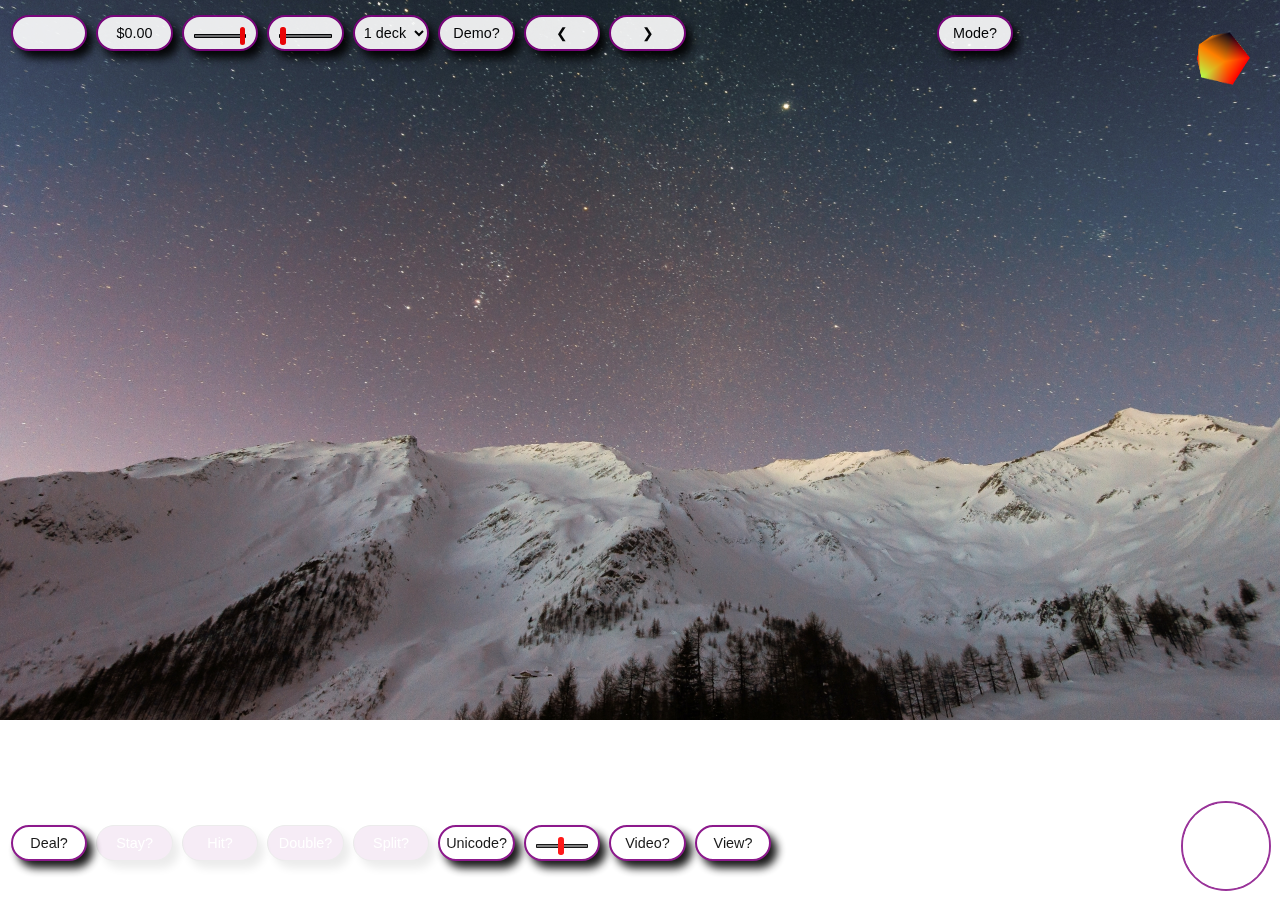
==== commit 751602b8: "Update index.html" ====
--- a/index.html
+++ b/index.html
@@ -15,8 +15,12 @@
 	*****************************************************
 
 
-	URL(https://www.jml-3d-studios.com);
-
+	URL(https://www.Linkedin.com/in/jml-3d-studios/);		Linkedin	
+	URL(https://www.GitHub.com/JamesLynchBond/Web-Games-ES7/);	GitHub (this file).
+	URL(https://www.facebook.com/james.lynch.77736310/);		Facebook
+	URL(https://www.jml-3d-studios.com);				AWS (Amazon Web Services).	
+	URL(https://www.jml-3d-studios.com);	
+	
 	Notes: 
 	
 	This program scales with the window, so it is able
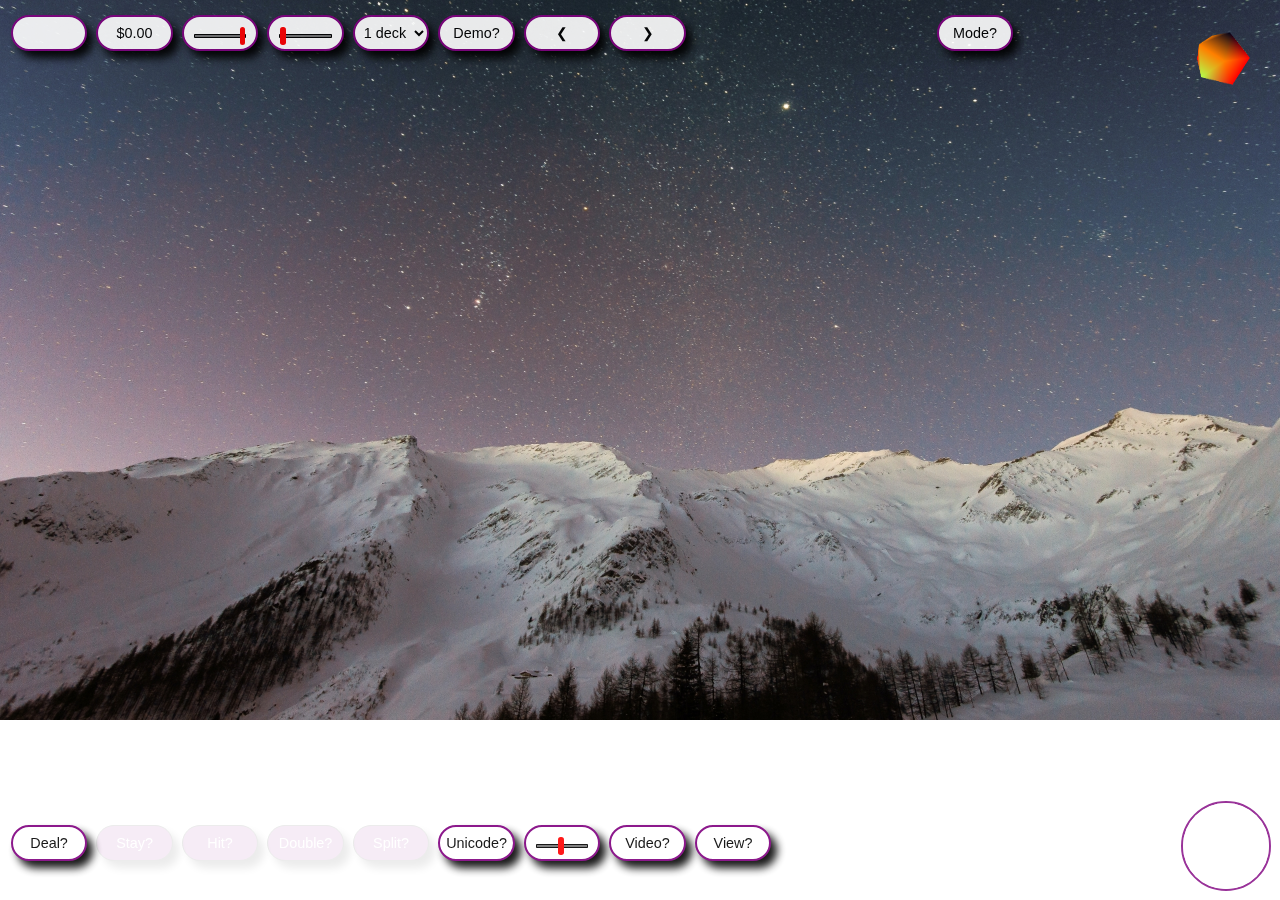
==== commit 70f4b52f: "Update index.html" ====
--- a/index.html
+++ b/index.html
@@ -2,23 +2,23 @@
 
 <!--
 
-	*****************************************************
-	*  						    *
+	*********************************************
+	*  						    				*
 	*	Author:		James Marion Lynch, CEO	    *
-    	*	Corp.:      	JML-3D-Studios              *
-	*  	Date:		07-17-2021                  *
+    *	Corp.:      JML-3D-Studios          	*
+	*  	Date:		07-24-2021                  *
 	* 	Version:	Alpha 1.0.0.0               *
 	* 	Title:		Audio, Blackjack, Video     *
 	*  	Filename:	index.html             	    *
 	* 	Language:	HTML5                       *
-	*                                                   *
-	*****************************************************
-
-
-	URL(https://www.Linkedin.com/in/jml-3d-studios/);		Linkedin	
+	*                                           *
+	*********************************************
+
+
+	URL(https://www.Linkedin.com/in/jml-3d-studios/);			Linkedin	
 	URL(https://www.GitHub.com/JamesLynchBond/Web-Games-ES7/);	GitHub (this file).
 	URL(https://www.facebook.com/james.lynch.77736310/);		Facebook
-	URL(https://www.jml-3d-studios.com);				AWS (Amazon Web Services).	
+	URL(https://www.jml-3dstudios.com);							AWS (Amazon Web Services).	
 	URL(https://www.jml-3d-studios.com);	
 	
 	Notes: 
@@ -34,29 +34,29 @@
 	It uses viewport height + width for size in relation to screen.
 	(vh = viewport height, vw = viewport width).
 	You could use pixels, em, % or something else;
-    	like margin: 10px; this program says margin: 1vh;
+    like margin: 10px; this program says margin: 1vh;
 	By using vh & vw, it scales with the browser, from 25% to 500% it all looks the same.
 	The only downside of this is you cannot scale the window to zoom in or out.
 
 
 
 	Dependencies:       		(Shown in load order.)
-	Filenames:			Descriptions:
-
-	index.html			The main HTML5 document (this file.)
-	
-	css/normalize.css		The Cascading Style Sheet (browsers all behave the same, found on github.com).
-	css/style.css			The Cascading Style Sheet (specific, when fully devoloped, many style sheets will exist,
+	Filenames:					Descriptions:
+
+	index.html					The main HTML5 document (this file.)
+	
+	css/normalize.css			The Cascading Style Sheet (browsers all behave the same, found on github.com).
+	css/style.css				The Cascading Style Sheet (specific, when fully devoloped, many style sheets will exist,
                                     		so user can choose light or dark theme or other.
                                     		This one file gives the entire game info on how to look and behave.)
 	
-	img/Cards/*.png			52 card images, example of a card filename image: Ace_Of_Hearts.png, Two_Of_Hearts.png, ....
-                                		Based on 4 suits and 13 types, numbered 0-3, 0-12.
-                                		Any card name is built from these 2 numbers and filename extension.
+	img/Cards/*.png				52 card images, example of a card filename image: Ace_Of_Hearts.png, Two_Of_Hearts.png, ....
+                                	Based on 4 suits and 13 types, numbered 0-3, 0-12.
+                                	Any card name is built from these 2 numbers and filename extension.
                                 
 	img/covers/media-art1.png	Audio music files for playlist.
     
-    	img/Slides/slide1.jpg
+    img/Slides/slide1.jpg
 	img/Slides/slide2.jpg
 	img/Slides/slide3.jpg
 	img/Slides/slide4.jpg
@@ -64,7 +64,7 @@
 	img/Slides/slide6.jpg
 	img/Slides/slide7.jpg		15 total background slides user can change with one button click
 	
-	js/jquery.min.js		Helper Utility library.
+	js/jquery.min.js			Helper Utility library.
 	
 	I, James Marion Lynch, am the author of this MIT licensed code.
  	It was designed it as a free textbook quality offline capable web page.
@@ -72,25 +72,27 @@
 
 	I used JavaScript's (ES5+) 'class' keyword to create Vec3, Vec4, Mat4, Color, Quat, & Camera.
 	All the math class objects inherit from the parent super class Float32Array[], (which itself has parent Object()).
-	Using the ES5+ syntax and 2 keywords, we can inherit all the class methods, thereby, insure a strongly typed.
-	All elements of a Float32Array are single precision floating point decimal values.
-
-	
+	Using the ES5+ syntax and 2 keywords, we can inherit all the class methods, thereby, insure a strongly typed data type.
+	All elements of a Float32Array are single precision floating point decimal values, example 3404.00032049.
+
 	class Vec3 extends Float32Array
 	{
-	  constructor(x = 0, y = 0, z = 0)
-	  {
-		  super([x, y, z]);
-	  }
-
-	  // Accessors.
-	  get x() { return this[0]; }
-	  get y() { return this[1]; }
-	  get z() { return this[2]; }
-
-
-	Notice 'this' self-reference is not used.
-	A call is made to the parent super class, along with the parameters.	
+		constructor(x = 0, y = 0, z = 0)
+		{
+			// Never use 'this' (self-reference) until a call to super();
+			// As it does not exist yet!
+			super([x, y, z]);
+		}
+
+		// Accessors.
+		get x() { return this[0]; }
+		get y() { return this[1]; }
+		get z() { return this[2]; }
+
+		...
+		
+	}
+	
 	This is how inheritance works, by getting a pointer to .prototype of parent.
 	All the methods are stored on the .prototype object, not on the instance.
 	This is done to keep the memory of each instance of an object down.
@@ -191,7 +193,7 @@
 	img\Cards\Two_of_hearts.png
 	img\Cards\Two_of_spades.png
 
-The albumn covers!
+The album covers!
 
 	img\covers\media-art1.png
 	img\covers\media-art2.png
@@ -255,14 +257,14 @@
         <meta name="keywords"    content="HTML5, CSS3, JavaScript ECAScript, WebGL, GLSL." />
         <meta name="author"      content="James M. Lynch." />
         <meta name="college"     content="Los Angeles Trade Technical College (LATTC)." />
-	<meta name="professor"   content="Albert Saryan" />
-
-	<!-- Link external Cascading Style Sheets to page. -->
+		<meta name="professor"   content="Albert Saryan" />
+
+		<!-- Link external Cascading Style Sheets to page. -->
         <link rel="stylesheet" type="text/css" href="css/normalize.css" />
         <link rel="stylesheet" type="text/css" href="css/style.css" />
 
-	<!-- Load external JavaScript / ECMAScript source code files.  -->
-	<script type="text/ecmascript" src="js/jquery.min.js"></script>
+		<!-- Load external JavaScript / ECMAScript source code files.  -->
+		<script type="text/ecmascript" src="js/jquery.min.js"></script>
         <script type="text/ecmascript" src="js/math.js"></script>
         <script type="text/ecmascript" src="js/utils.js"></script>
 
@@ -272,30 +274,31 @@
     <!-- The closing tag of the head element   -->
     </head>
 
-    <!-- The opening tag of the body element, all are children of the element or node.   -->
+    <!-- The opening tag of the body element, all are children of the element.  -->
     <body onload="setupWebGL();">	
         <div id="menu_bar" class="menus">
-		<button type="button" id="cmd_edit_name"    onclick="JML_Blackjack.player.cmdEditName();"  title="Edit your name?"></button> 
+			<button type="button" id="cmd_edit_name"    onclick="JML_Blackjack.player.cmdEditName();"  title="Edit your name?"></button>
 	        <button type="button" id="bank"             onclick="JML_Blackjack.player.cmdResetBank();" title="Click to set bank $0.00"></button>
-                <button type="button" id="cmd_slider_bet" title="Slider bets $5.00 to $1,000.00">
-		  <input type="range"  id="cmd_change_bet"  onchange="JML_Blackjack.player.cmdChangeBet();" class="slider" min="5" max="1000" value="1000" />
-                </button>
-                <button type="button" id="cmd_slider_delay" title="Slider adjusts deal speed?">
-                        <input type="range" id="cmd_slider_deal_speed" onchange="JML_Blackjack.cmdSliderDealSpeed();" class="slider" min="10" max="2000" value="10" />
-                </button>
-                <select id="cmd_select_decks" onchange="JML_Blackjack.deck.cmdSelectDecks();" title="Select from 1 to 6 decks?">
-                        <option value="1">1 deck </option><option value="2">2 decks</option><option value="3">3 decks</option>
-			<option value="4">4 decks</option><option value="5">5 decks</option><option value="6">6 decks</option>
-                </select>
-		<button type="button" id="cmd_show_deck"   onclick="JML_Blackjack.deck.cmdShowDeck();" title="Display a deck of cards?">Demo?</button>
-		<button type="button" id="cmd_slide_left"  onclick="plusDivs(-1)"     title="Slide show left?">&#10094;</button>  
-		<button type="button" id="cmd_slide_right" onclick="plusDivs(1)"      title="Slide show right?">&#10095;</button>  
-           	<button type="button" id="cmd_full_screen" onclick="cmdFullScreen();" title="Full Screen Mode?" style="float: right;" >Mode?</button>
+			<button type="button" id="cmd_slider_bet" title="Slider bets $5.00 to $1,000.00">
+		  		<input type="range"  id="cmd_change_bet"  onchange="JML_Blackjack.player.cmdChangeBet();" class="slider" min="5" max="1000" value="1000" />
+			</button>
+			<button type="button" id="cmd_slider_delay" title="Slider adjusts deal speed?">
+				<input type="range" id="cmd_slider_deal_speed" onchange="JML_Blackjack.cmdSliderDealSpeed();" class="slider" min="10" max="2000" value="10" />
+			</button>
+
+          	<select id="cmd_select_decks" onchange="JML_Blackjack.deck.cmdSelectDecks();" title="Select from 1 to 6 decks?">
+			  	<option value="1">1 deck </option><option value="2">2 decks</option><option value="3">3 decks</option>
+			  	<option value="4">4 decks</option><option value="5">5 decks</option><option value="6">6 decks</option>
+		  	</select>
+			<button id="cmd_show_deck" onclick="JML_Blackjack.deck.cmdShowDeck();" title="Display a deck of cards?" type="button">Demo?</button>
+			<button id="cmd_slide_left" onclick="plusDivs(-1)" title="Slide show left?" type="button">&#10094;</button>
+			<button type="button" id="cmd_slide_right" onclick="plusDivs(1)"      title="Slide show right?">&#10095;</button>
+			<button id="cmd_full_screen" onclick="cmdFullScreen();" style="float: right;" title="Full Screen Mode?" type="button">Mode?</button>
         </div>
 
 <!--
 		
-Take note that log-div & audio-player div elements below are both being assigned the same CSS.
+Take note that log-div & audio-player div elements are both being assigned the same CSS.
 And they share the same div space, but are both a separate div.
 See file 'css/style.css' to see how it is being done, some sophisticated fancy CSS coding using transtion and more. 
 	
@@ -322,8 +325,8 @@
 			<p style="margin-left: 3vh; font-weight: bold;">Volume:
 			
 				<!-- Volume Control, your cursor keys control volume. -->
-				<input id="audio_volume" class="slider" type="range" min="0" max="20" 
-					   title="Slide right to increase volume, left decreases!" value="3" />
+				<input class="slider" id="audio_volume" max="20" min="0" title="Slide right to increase volume, left decreases!"
+					   type="range" value="3"/>
 			</p>
 				   
 			<br>&nbsp;
@@ -377,21 +380,19 @@
         <div id="task_bar" class="menus">
 
 <!--
-
-It would be better to make Deal & Stay use the same button, toggling the assigned event handlers & innerHTML.
-I toggle the log-div button, same concept used her will work fine, and easy coding one you get the hand of it.
-I make several copies of any code I am working on before touching it.
-As I get a few days of good code I like, I copy over all versions and make that my base code.
-(Somtimes if I made great improvements, I will save it at that point, naming it with the exact date and time.)
-That is a poor mans version control. I used Notepad++ and no frameworks, except for a single block of code uses jquery.min.js
-I really love the synatx of JavaScript, and now that I have a math.min.js 3D Graphics Library, plus a single CSS
-If I ever mess up a lot of my code when trying to improve it, I just start over from the latest version.
-Sometimes I get what I think will improve the code way better than it was, I make tons of changes.
-Sometimes it works, other times it ruins the app. I just copy back a new base code.
-github has version control built-in, and I like it a lot now that I understand how to use it.
-You should have seen me when I first uploaded here. Wow, if you are not familiar with github, steep learning curve, but well worth it. 
-Hard to use in the beginning, because you do not know how, especially when I did not know how version control worked
-
+	It would be better to make Deal & Stay use the same button, toggling the assigned event handlers & innerHTML.
+	I toggle the log-div button, same concept used her will work fine, and easy coding one you get the hand of it.
+	I make several copies of any code I am working on before touching it.
+	As I get a few days of good code I like, I copy over all versions and make that my base code.
+	(Sometimes if I made great improvements, I will save it at that point, naming it with the exact date and time.)
+	That is a poor man's version control. I used Notepad++ and no frameworks, except for a single block of code uses 'js/jquery.min.js'.
+	I really love the syntax of JavaScript, and now that I have a math.js 3D Graphics Library, plus a 'css/style.css'.
+	If I ever mess up a lot of my code when trying to improve it, I just start over from the latest version.
+	Sometimes I get what I think will improve the code way better than it was, I make tons of changes.
+	Sometimes it works, other times it ruins the app. I just copy back a new base code.
+	github has version control built-in, and I like it a lot now that I understand how to use it.
+	You should have seen me when I first uploaded there. Wow, if you are not familiar with github, steep learning curve, but well worth it.
+	Hard to use in the beginning, because you do not know how, especially when I did not know how version control worked.
 -->	
 			
             <button type="button" id="cmd_deal"        onclick="JML_Blackjack.cmdDeal();" 		title="Deal the cards?">      Deal?</button>	
@@ -401,7 +402,7 @@
             <button type="button" id="cmd_split_hand"  onclick="JML_Blackjack.cmdSplitHand();"  title="Split hand?"  disabled>Split?</button>
             <button type="button" id="cmd_cardtype"    onclick="cmdCardType();"                 title="Switch card type?">    Unicode?</button>
 			<button type="button" id="cmd_opacity_btn" title="Slider changes opacity of video?">
-			 <input type="range"  id="cmd_opacity"  onchange="cmdOpacity()" class="slider" min="1"  max="20" value="10"/>
+				<input type="range"  id="cmd_opacity"  onchange="cmdOpacity()" class="slider" min="1"  max="20" value="10"/>
 			</button>
             <button type="button" id="cmd_toggle_vid" onclick="cmdToggleVid();" title="Play Pause Video">Video?</button>
             <button type="button" id="cmd_toggle_log" onclick="cmdToggleLog();" title="Show log history?">View?</button>
